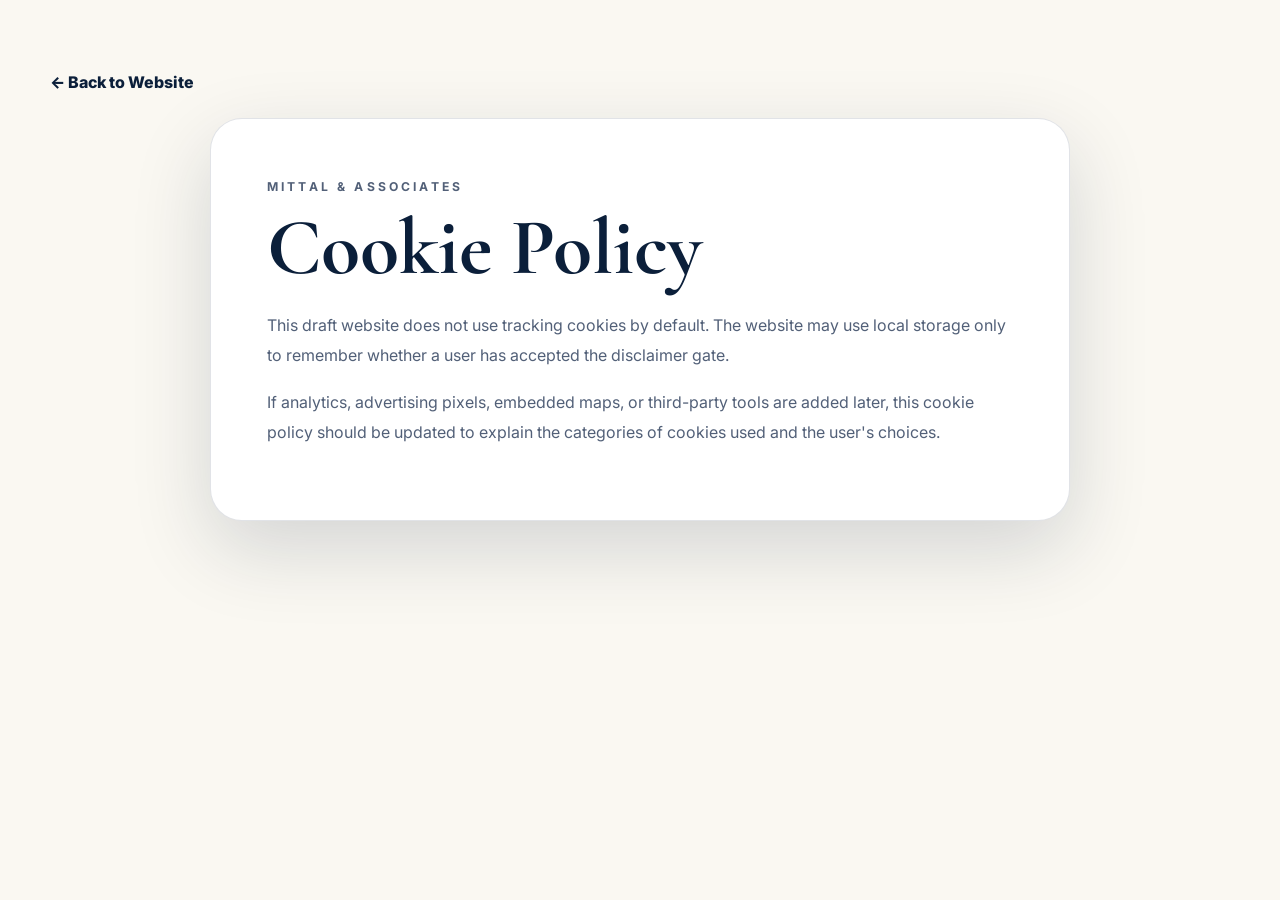
==== cookie-policy.html @ 446680d1 "first commit" ====
<!doctype html>
<html lang="en">
<head>
  <meta charset="utf-8" />
  <meta name="viewport" content="width=device-width, initial-scale=1" />
  <title>Cookie Policy | Mittal & Associates</title>
  <link rel="preconnect" href="https://fonts.googleapis.com" />
  <link rel="preconnect" href="https://fonts.gstatic.com" crossorigin />
  <link href="https://fonts.googleapis.com/css2?family=Cormorant+Garamond:wght@500;600;700&family=Inter:wght@400;500;600;700&display=swap" rel="stylesheet" />
  <link rel="icon" href="assets/favicon.svg" type="image/svg+xml" />
  <link rel="stylesheet" href="css/styles.css" />
</head>
<body class="legal-page">
  <main class="legal-main">
    <div class="shell">
      <a class="back-link" href="index.html">← Back to Website</a>
      <article class="legal-doc">
        <p class="eyebrow">MITTAL & ASSOCIATES</p>
        <h1>Cookie Policy</h1>
        <p>This draft website does not use tracking cookies by default. The website may use local storage only to remember whether a user has accepted the disclaimer gate.</p><p>If analytics, advertising pixels, embedded maps, or third-party tools are added later, this cookie policy should be updated to explain the categories of cookies used and the user's choices.</p>
      </article>
    </div>
  </main>
</body>
</html>
---- css/styles.css ----
:root {
  --navy: #0b1f3a;
  --navy-2: #07162a;
  --gold: #c9a86a;
  --ivory: #faf8f2;
  --mist: #f4f0e8;
  --ink: #111827;
  --muted: #64748b;
  --line: rgba(11, 31, 58, 0.12);
  --shadow: 0 28px 80px rgba(11, 31, 58, 0.16);
  --serif: "Cormorant Garamond", Georgia, serif;
  --sans: "Inter", system-ui, -apple-system, BlinkMacSystemFont, "Segoe UI", sans-serif;
}
* { box-sizing: border-box; }
html { scroll-behavior: smooth; }
body { margin: 0; background: var(--ivory); color: var(--ink); font-family: var(--sans); text-rendering: optimizeLegibility; }
a { color: inherit; text-decoration: none; }
img { max-width: 100%; display: block; }
button, input, textarea { font: inherit; }
::selection { background: rgba(201, 168, 106, 0.35); }
.shell { width: min(1180px, calc(100% - 40px)); margin: 0 auto; }
.eyebrow { margin: 0; color: var(--gold); font-size: 0.76rem; font-weight: 700; letter-spacing: 0.26em; text-transform: uppercase; }
.gold-line { display: block; width: 78px; height: 2px; margin-top: 1.7rem; background: var(--gold); }
.btn { display: inline-flex; align-items: center; justify-content: center; min-height: 48px; border-radius: 999px; padding: 0.9rem 1.35rem; border: 1px solid transparent; font-size: 0.77rem; font-weight: 800; letter-spacing: 0.16em; text-transform: uppercase; cursor: pointer; transition: transform 220ms ease, background 220ms ease, color 220ms ease, border-color 220ms ease; }
.btn:hover { transform: translateY(-2px); }
.btn-navy { background: var(--navy); color: white; }
.btn-navy:hover { background: var(--gold); color: var(--navy); }
.btn-gold { background: var(--gold); color: var(--navy); }
.btn-gold:hover { background: white; }
.btn-outline { border-color: var(--line); color: var(--navy); }
.btn-outline:hover { border-color: var(--gold); color: var(--gold); }
.btn-ghost-light { border-color: rgba(255,255,255,0.28); color: white; }
.btn-ghost-light:hover { border-color: var(--gold); color: var(--gold); }

.disclaimer-gate { position: fixed; inset: 0; z-index: 200; display: grid; place-items: center; padding: 24px; color: white; background: radial-gradient(circle at 30% 0%, rgba(201,168,106,0.23), transparent 30%), linear-gradient(135deg, var(--navy), var(--navy-2)); }
.disclaimer-card { width: min(760px, 100%); padding: clamp(28px, 5vw, 48px); border: 1px solid rgba(255,255,255,0.16); border-radius: 32px; background: rgba(255,255,255,0.075); box-shadow: 0 30px 100px rgba(0,0,0,0.32); backdrop-filter: blur(16px); }
.disclaimer-mark { width: 58px; height: 58px; display: grid; place-items: center; margin-bottom: 22px; border: 1px solid rgba(201,168,106,0.5); border-radius: 999px; color: var(--gold); font-family: var(--serif); font-size: 1.45rem; font-weight: 700; }
.disclaimer-card h1 { margin: 8px 0 18px; font-family: var(--serif); font-size: clamp(2.2rem, 5vw, 4rem); line-height: 1; }
.disclaimer-copy { display: grid; gap: 12px; color: rgba(255,255,255,0.82); line-height: 1.8; }
.disclaimer-copy p { margin: 0; }
.disclaimer-actions { display: flex; gap: 14px; flex-wrap: wrap; margin-top: 30px; }
.disclaimer-gate.is-hidden { display: none; }

.site-header { position: sticky; top: 0; z-index: 90; border-bottom: 1px solid rgba(11,31,58,0.09); background: rgba(250, 248, 242, 0.92); backdrop-filter: blur(18px); }
.nav { height: 76px; display: flex; align-items: center; justify-content: space-between; gap: 20px; }
.brand { display: flex; align-items: center; gap: 12px; color: var(--navy); font-size: 0.76rem; font-weight: 800; letter-spacing: 0.24em; }
.brand img { width: 88px; height: 42px; object-fit: contain; }
.nav-links { display: flex; gap: 26px; color: #475569; font-size: 0.92rem; font-weight: 600; }
.nav-links a:hover { color: var(--navy); }
.nav-cta { padding: 0.75rem 1rem; border-radius: 999px; background: var(--navy); color: white; font-size: 0.72rem; font-weight: 800; letter-spacing: 0.14em; text-transform: uppercase; }
.menu-toggle { display: none; border: 0; background: transparent; color: var(--navy); font-weight: 800; }

.hero { position: relative; min-height: calc(100vh - 76px); display: grid; align-items: center; overflow: hidden; padding: 70px 0; }
.hero-bg { position: absolute; inset: 0; background: radial-gradient(circle at 85% 12%, rgba(201,168,106,0.22), transparent 32%); pointer-events: none; }
.hero-grid { position: relative; display: grid; grid-template-columns: 1.04fr 0.96fr; align-items: center; gap: clamp(40px, 6vw, 78px); }
.hero-copy { min-width: 0; }
.hero h1 { margin: 22px 0 0; max-width: 720px; color: var(--navy); font-family: var(--serif); font-size: clamp(3.1rem, 5.4vw, 5.65rem); line-height: 0.96; letter-spacing: -0.04em; }
.lead { margin: 28px 0 0; color: var(--navy); font-size: clamp(1.13rem, 1.8vw, 1.45rem); font-family: var(--serif); font-weight: 600; }
.hero-text { margin: 14px 0 0; max-width: 640px; color: #536176; font-size: 1.05rem; line-height: 1.88; }
.hero-actions { display: flex; gap: 14px; flex-wrap: wrap; margin-top: 34px; }
.hero-visual { position: relative; }
.arch-frame { position: relative; overflow: hidden; border-radius: 48% 48% 22px 22px; background: var(--navy); padding: 11px; box-shadow: var(--shadow); }
.arch-frame::before { content: ""; position: absolute; left: -34px; top: 12%; width: 110px; height: 110px; border: 1px solid rgba(201,168,106,0.5); border-radius: 999px; pointer-events: none; }
.founder-photo { width: 100%; aspect-ratio: 0.86; object-fit: cover; border-radius: 48% 48% 14px 14px; }
.photo-placeholder { display: none; min-height: 520px; place-items: center; align-content: center; gap: 8px; border-radius: 48% 48% 14px 14px; color: rgba(255,255,255,0.7); background: linear-gradient(135deg, rgba(255,255,255,0.14), rgba(201,168,106,0.18)); }
.photo-placeholder span { font-family: var(--serif); font-size: 2rem; color: white; }
.visual-note { position: absolute; right: 22px; bottom: -18px; padding: 16px 22px; border-radius: 999px; color: var(--navy); background: var(--gold); font-size: 0.78rem; font-weight: 800; letter-spacing: 0.12em; text-transform: uppercase; }
.section { padding: clamp(78px, 9vw, 112px) 0; }
.white { background: white; }
.mist { background: var(--mist); }
.navy { background: var(--navy); color: white; }
.two-col { display: grid; grid-template-columns: 0.82fr 1.18fr; gap: clamp(36px, 6vw, 80px); }
.section-heading h2, .compact-heading h2, .legal-head h2, .contact-copy h2 { margin: 14px 0 0; color: var(--navy); font-family: var(--serif); font-size: clamp(2.4rem, 5vw, 4.2rem); line-height: 1; letter-spacing: -0.035em; }
.navy h2 { color: white; }
.section-body { color: #526078; font-size: 1.05rem; line-height: 1.9; }
.section-body p { margin-top: 0; }
.navy .section-body { color: rgba(255,255,255,0.78); }
.principles { display: grid; gap: 12px; margin-top: 30px; }
.principles span { padding: 16px 18px; border-left: 3px solid var(--gold); background: var(--ivory); color: var(--navy); font-weight: 700; }
.compact-heading { max-width: 760px; }
.practice-grid { display: grid; grid-template-columns: repeat(3, 1fr); gap: 18px; margin-top: 44px; }
.practice-card { min-height: 240px; padding: 28px; border: 1px solid var(--line); border-radius: 28px; background: white; transition: transform 220ms ease, box-shadow 220ms ease; }
.practice-card:hover { transform: translateY(-6px); box-shadow: var(--shadow); }
.practice-card span { color: var(--gold); font-weight: 800; }
.practice-card h3, .why-card h3 { margin: 24px 0 0; color: var(--navy); font-family: var(--serif); font-size: 1.75rem; line-height: 1.05; }
.practice-card p, .why-card p { color: #5d6a7d; line-height: 1.8; margin-bottom: 0; }
.founder-title { color: var(--gold); font-weight: 700; }
.why-grid { display: grid; grid-template-columns: repeat(4, 1fr); gap: 18px; margin-top: 44px; }
.why-card { padding: 26px; border: 1px solid var(--line); border-radius: 28px; background: var(--ivory); }
.legal-head { display: grid; grid-template-columns: 0.95fr 1.05fr; gap: 40px; align-items: end; }
.legal-head p:last-child { color: #526078; line-height: 1.9; font-size: 1.02rem; }
.topic-tabs { display: flex; gap: 10px; overflow-x: auto; padding: 28px 0 8px; }
.topic-tabs button { white-space: nowrap; border: 1px solid var(--line); border-radius: 999px; background: white; padding: 12px 18px; color: var(--navy); font-weight: 800; cursor: pointer; transition: 200ms ease; }
.topic-tabs button.is-active, .topic-tabs button:hover { background: var(--navy); color: white; border-color: var(--navy); }
.news-panel { position: relative; min-height: 330px; margin-top: 18px; border: 1px solid var(--line); border-radius: 34px; background: white; padding: clamp(26px, 5vw, 46px); box-shadow: var(--shadow); }
.news-status { color: #64748b; }
.news-meta { display: flex; flex-wrap: wrap; gap: 12px; color: #64748b; font-size: 0.76rem; font-weight: 800; letter-spacing: 0.12em; text-transform: uppercase; }
.news-card h3 { max-width: 880px; margin: 24px 0 0; color: var(--navy); font-family: var(--serif); font-size: clamp(2rem, 4vw, 3.4rem); line-height: 1; }
.news-card p { max-width: 820px; color: #526078; line-height: 1.9; }
.news-card a { display: inline-flex; margin-top: 10px; color: var(--navy); font-size: 0.8rem; font-weight: 900; letter-spacing: 0.16em; text-transform: uppercase; }
.news-card a:hover { color: var(--gold); }
.news-controls { position: absolute; right: 30px; bottom: 30px; display: flex; gap: 12px; }
.news-controls button { width: 48px; height: 48px; border: 1px solid var(--line); border-radius: 999px; background: var(--navy); color: white; font-size: 1.2rem; cursor: pointer; }
.news-controls button:hover { background: var(--gold); color: var(--navy); }
.contact-grid { display: grid; grid-template-columns: 0.9fr 1.1fr; gap: clamp(36px, 6vw, 70px); }
.contact-copy p { color: #526078; line-height: 1.85; }
address { display: grid; gap: 16px; margin-top: 30px; font-style: normal; color: var(--navy); font-weight: 700; }
address a { padding-left: 18px; border-left: 3px solid var(--gold); }
.contact-form { padding: clamp(24px, 4vw, 36px); border: 1px solid var(--line); border-radius: 32px; background: var(--ivory); }
.form-row { display: grid; grid-template-columns: 1fr 1fr; gap: 16px; }
input, textarea { width: 100%; border: 1px solid var(--line); border-radius: 18px; background: white; padding: 16px 18px; color: var(--ink); outline: none; }
textarea { min-height: 150px; resize: vertical; margin-top: 16px; }
input:focus, textarea:focus { border-color: var(--gold); box-shadow: 0 0 0 4px rgba(201,168,106,0.16); }
.form-note { color: #64748b; font-size: 0.86rem; line-height: 1.6; }
.footer { padding: 48px 0; background: var(--navy); color: white; }
.footer-grid { display: grid; grid-template-columns: 1fr 0.8fr 1fr; gap: 40px; }
.footer h2 { margin: 0; font-family: var(--serif); font-size: 2rem; }
.footer p, .footer a, .footer span, .footer small { color: rgba(255,255,255,0.66); line-height: 1.8; }
.footer-links { display: grid; gap: 8px; }
.footer-links a:hover { color: var(--gold); }
.social-space { text-align: right; }
.social-space p { margin-top: 0; color: white; font-weight: 800; }
.social-space small { display: block; margin-top: 18px; }
.reveal { opacity: 0; transform: translateY(20px); transition: opacity 700ms ease, transform 700ms ease; }
.reveal.is-visible { opacity: 1; transform: none; }
.legal-page { min-height: 100vh; background: var(--ivory); }
.legal-main { padding: 72px 0 100px; }
.legal-doc { max-width: 860px; margin: 0 auto; border: 1px solid var(--line); border-radius: 32px; background: white; padding: clamp(28px, 6vw, 56px); box-shadow: var(--shadow); }
.legal-doc h1 { margin: 12px 0 24px; color: var(--navy); font-family: var(--serif); font-size: clamp(2.7rem, 7vw, 5rem); line-height: 0.95; }
.legal-doc h2 { margin-top: 32px; color: var(--navy); font-family: var(--serif); font-size: 2rem; }
.legal-doc p, .legal-doc li { color: #526078; line-height: 1.9; }
.back-link { display: inline-flex; margin-bottom: 26px; color: var(--navy); font-weight: 800; }
.back-link:hover { color: var(--gold); }
@media (max-width: 980px) {
  .nav-links { position: absolute; top: 76px; left: 20px; right: 20px; display: none; flex-direction: column; padding: 22px; border: 1px solid var(--line); border-radius: 24px; background: white; box-shadow: var(--shadow); }
  .nav-links.is-open { display: flex; }
  .menu-toggle { display: inline-flex; }
  .brand span, .nav-cta { display: none; }
  .hero-grid, .two-col, .legal-head, .contact-grid, .footer-grid { grid-template-columns: 1fr; }
  .practice-grid { grid-template-columns: repeat(2, 1fr); }
  .why-grid { grid-template-columns: repeat(2, 1fr); }
  .social-space { text-align: left; }
}
@media (max-width: 640px) {
  .shell { width: min(100% - 28px, 1180px); }
  .hero { padding: 48px 0 72px; }
  .hero h1 { font-size: clamp(3rem, 14vw, 4rem); line-height: 0.98; }
  .practice-grid, .why-grid, .form-row { grid-template-columns: 1fr; }
  .news-controls { position: static; margin-top: 28px; }
  .visual-note { position: static; margin: 14px auto 0; width: fit-content; }
  .disclaimer-actions { flex-direction: column; }
}
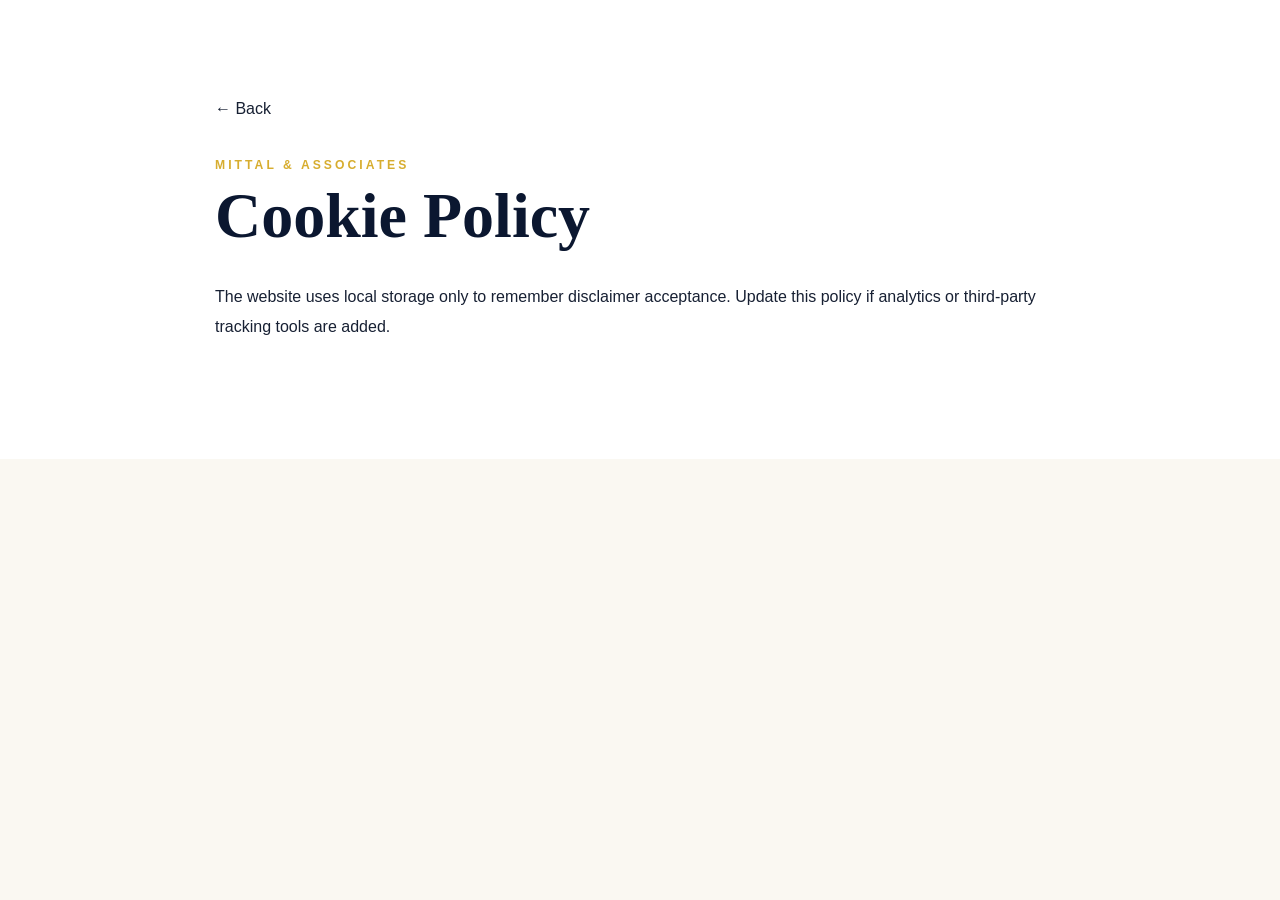
==== commit 942972bd: "V2 redesign homepage and content updates" ====
--- a/cookie-policy.html
+++ b/cookie-policy.html
@@ -1,25 +1 @@
-<!doctype html>
-<html lang="en">
-<head>
-  <meta charset="utf-8" />
-  <meta name="viewport" content="width=device-width, initial-scale=1" />
-  <title>Cookie Policy | Mittal & Associates</title>
-  <link rel="preconnect" href="https://fonts.googleapis.com" />
-  <link rel="preconnect" href="https://fonts.gstatic.com" crossorigin />
-  <link href="https://fonts.googleapis.com/css2?family=Cormorant+Garamond:wght@500;600;700&family=Inter:wght@400;500;600;700&display=swap" rel="stylesheet" />
-  <link rel="icon" href="assets/favicon.svg" type="image/svg+xml" />
-  <link rel="stylesheet" href="css/styles.css" />
-</head>
-<body class="legal-page">
-  <main class="legal-main">
-    <div class="shell">
-      <a class="back-link" href="index.html">← Back to Website</a>
-      <article class="legal-doc">
-        <p class="eyebrow">MITTAL & ASSOCIATES</p>
-        <h1>Cookie Policy</h1>
-        <p>This draft website does not use tracking cookies by default. The website may use local storage only to remember whether a user has accepted the disclaimer gate.</p><p>If analytics, advertising pixels, embedded maps, or third-party tools are added later, this cookie policy should be updated to explain the categories of cookies used and the user's choices.</p>
-      </article>
-    </div>
-  </main>
-</body>
-</html>
+<!doctype html><html><head><meta charset="utf-8"><meta name="viewport" content="width=device-width"><title>Cookie Policy | Mittal & Associates</title><link rel="stylesheet" href="css/styles.css"></head><body><main class="section"><article class="shell" style="max-width:850px"><a href="index.html">← Back</a><p class="eyebrow" style="margin-top:40px">MITTAL &amp; ASSOCIATES</p><h2>Cookie Policy</h2><p style="line-height:1.9">The website uses local storage only to remember disclaimer acceptance. Update this policy if analytics or third-party tracking tools are added.</p></article></main></body></html>
--- a/css/styles.css
+++ b/css/styles.css
@@ -1,152 +1 @@
-:root {
-  --navy: #0b1f3a;
-  --navy-2: #07162a;
-  --gold: #c9a86a;
-  --ivory: #faf8f2;
-  --mist: #f4f0e8;
-  --ink: #111827;
-  --muted: #64748b;
-  --line: rgba(11, 31, 58, 0.12);
-  --shadow: 0 28px 80px rgba(11, 31, 58, 0.16);
-  --serif: "Cormorant Garamond", Georgia, serif;
-  --sans: "Inter", system-ui, -apple-system, BlinkMacSystemFont, "Segoe UI", sans-serif;
-}
-* { box-sizing: border-box; }
-html { scroll-behavior: smooth; }
-body { margin: 0; background: var(--ivory); color: var(--ink); font-family: var(--sans); text-rendering: optimizeLegibility; }
-a { color: inherit; text-decoration: none; }
-img { max-width: 100%; display: block; }
-button, input, textarea { font: inherit; }
-::selection { background: rgba(201, 168, 106, 0.35); }
-.shell { width: min(1180px, calc(100% - 40px)); margin: 0 auto; }
-.eyebrow { margin: 0; color: var(--gold); font-size: 0.76rem; font-weight: 700; letter-spacing: 0.26em; text-transform: uppercase; }
-.gold-line { display: block; width: 78px; height: 2px; margin-top: 1.7rem; background: var(--gold); }
-.btn { display: inline-flex; align-items: center; justify-content: center; min-height: 48px; border-radius: 999px; padding: 0.9rem 1.35rem; border: 1px solid transparent; font-size: 0.77rem; font-weight: 800; letter-spacing: 0.16em; text-transform: uppercase; cursor: pointer; transition: transform 220ms ease, background 220ms ease, color 220ms ease, border-color 220ms ease; }
-.btn:hover { transform: translateY(-2px); }
-.btn-navy { background: var(--navy); color: white; }
-.btn-navy:hover { background: var(--gold); color: var(--navy); }
-.btn-gold { background: var(--gold); color: var(--navy); }
-.btn-gold:hover { background: white; }
-.btn-outline { border-color: var(--line); color: var(--navy); }
-.btn-outline:hover { border-color: var(--gold); color: var(--gold); }
-.btn-ghost-light { border-color: rgba(255,255,255,0.28); color: white; }
-.btn-ghost-light:hover { border-color: var(--gold); color: var(--gold); }
-
-.disclaimer-gate { position: fixed; inset: 0; z-index: 200; display: grid; place-items: center; padding: 24px; color: white; background: radial-gradient(circle at 30% 0%, rgba(201,168,106,0.23), transparent 30%), linear-gradient(135deg, var(--navy), var(--navy-2)); }
-.disclaimer-card { width: min(760px, 100%); padding: clamp(28px, 5vw, 48px); border: 1px solid rgba(255,255,255,0.16); border-radius: 32px; background: rgba(255,255,255,0.075); box-shadow: 0 30px 100px rgba(0,0,0,0.32); backdrop-filter: blur(16px); }
-.disclaimer-mark { width: 58px; height: 58px; display: grid; place-items: center; margin-bottom: 22px; border: 1px solid rgba(201,168,106,0.5); border-radius: 999px; color: var(--gold); font-family: var(--serif); font-size: 1.45rem; font-weight: 700; }
-.disclaimer-card h1 { margin: 8px 0 18px; font-family: var(--serif); font-size: clamp(2.2rem, 5vw, 4rem); line-height: 1; }
-.disclaimer-copy { display: grid; gap: 12px; color: rgba(255,255,255,0.82); line-height: 1.8; }
-.disclaimer-copy p { margin: 0; }
-.disclaimer-actions { display: flex; gap: 14px; flex-wrap: wrap; margin-top: 30px; }
-.disclaimer-gate.is-hidden { display: none; }
-
-.site-header { position: sticky; top: 0; z-index: 90; border-bottom: 1px solid rgba(11,31,58,0.09); background: rgba(250, 248, 242, 0.92); backdrop-filter: blur(18px); }
-.nav { height: 76px; display: flex; align-items: center; justify-content: space-between; gap: 20px; }
-.brand { display: flex; align-items: center; gap: 12px; color: var(--navy); font-size: 0.76rem; font-weight: 800; letter-spacing: 0.24em; }
-.brand img { width: 88px; height: 42px; object-fit: contain; }
-.nav-links { display: flex; gap: 26px; color: #475569; font-size: 0.92rem; font-weight: 600; }
-.nav-links a:hover { color: var(--navy); }
-.nav-cta { padding: 0.75rem 1rem; border-radius: 999px; background: var(--navy); color: white; font-size: 0.72rem; font-weight: 800; letter-spacing: 0.14em; text-transform: uppercase; }
-.menu-toggle { display: none; border: 0; background: transparent; color: var(--navy); font-weight: 800; }
-
-.hero { position: relative; min-height: calc(100vh - 76px); display: grid; align-items: center; overflow: hidden; padding: 70px 0; }
-.hero-bg { position: absolute; inset: 0; background: radial-gradient(circle at 85% 12%, rgba(201,168,106,0.22), transparent 32%); pointer-events: none; }
-.hero-grid { position: relative; display: grid; grid-template-columns: 1.04fr 0.96fr; align-items: center; gap: clamp(40px, 6vw, 78px); }
-.hero-copy { min-width: 0; }
-.hero h1 { margin: 22px 0 0; max-width: 720px; color: var(--navy); font-family: var(--serif); font-size: clamp(3.1rem, 5.4vw, 5.65rem); line-height: 0.96; letter-spacing: -0.04em; }
-.lead { margin: 28px 0 0; color: var(--navy); font-size: clamp(1.13rem, 1.8vw, 1.45rem); font-family: var(--serif); font-weight: 600; }
-.hero-text { margin: 14px 0 0; max-width: 640px; color: #536176; font-size: 1.05rem; line-height: 1.88; }
-.hero-actions { display: flex; gap: 14px; flex-wrap: wrap; margin-top: 34px; }
-.hero-visual { position: relative; }
-.arch-frame { position: relative; overflow: hidden; border-radius: 48% 48% 22px 22px; background: var(--navy); padding: 11px; box-shadow: var(--shadow); }
-.arch-frame::before { content: ""; position: absolute; left: -34px; top: 12%; width: 110px; height: 110px; border: 1px solid rgba(201,168,106,0.5); border-radius: 999px; pointer-events: none; }
-.founder-photo { width: 100%; aspect-ratio: 0.86; object-fit: cover; border-radius: 48% 48% 14px 14px; }
-.photo-placeholder { display: none; min-height: 520px; place-items: center; align-content: center; gap: 8px; border-radius: 48% 48% 14px 14px; color: rgba(255,255,255,0.7); background: linear-gradient(135deg, rgba(255,255,255,0.14), rgba(201,168,106,0.18)); }
-.photo-placeholder span { font-family: var(--serif); font-size: 2rem; color: white; }
-.visual-note { position: absolute; right: 22px; bottom: -18px; padding: 16px 22px; border-radius: 999px; color: var(--navy); background: var(--gold); font-size: 0.78rem; font-weight: 800; letter-spacing: 0.12em; text-transform: uppercase; }
-.section { padding: clamp(78px, 9vw, 112px) 0; }
-.white { background: white; }
-.mist { background: var(--mist); }
-.navy { background: var(--navy); color: white; }
-.two-col { display: grid; grid-template-columns: 0.82fr 1.18fr; gap: clamp(36px, 6vw, 80px); }
-.section-heading h2, .compact-heading h2, .legal-head h2, .contact-copy h2 { margin: 14px 0 0; color: var(--navy); font-family: var(--serif); font-size: clamp(2.4rem, 5vw, 4.2rem); line-height: 1; letter-spacing: -0.035em; }
-.navy h2 { color: white; }
-.section-body { color: #526078; font-size: 1.05rem; line-height: 1.9; }
-.section-body p { margin-top: 0; }
-.navy .section-body { color: rgba(255,255,255,0.78); }
-.principles { display: grid; gap: 12px; margin-top: 30px; }
-.principles span { padding: 16px 18px; border-left: 3px solid var(--gold); background: var(--ivory); color: var(--navy); font-weight: 700; }
-.compact-heading { max-width: 760px; }
-.practice-grid { display: grid; grid-template-columns: repeat(3, 1fr); gap: 18px; margin-top: 44px; }
-.practice-card { min-height: 240px; padding: 28px; border: 1px solid var(--line); border-radius: 28px; background: white; transition: transform 220ms ease, box-shadow 220ms ease; }
-.practice-card:hover { transform: translateY(-6px); box-shadow: var(--shadow); }
-.practice-card span { color: var(--gold); font-weight: 800; }
-.practice-card h3, .why-card h3 { margin: 24px 0 0; color: var(--navy); font-family: var(--serif); font-size: 1.75rem; line-height: 1.05; }
-.practice-card p, .why-card p { color: #5d6a7d; line-height: 1.8; margin-bottom: 0; }
-.founder-title { color: var(--gold); font-weight: 700; }
-.why-grid { display: grid; grid-template-columns: repeat(4, 1fr); gap: 18px; margin-top: 44px; }
-.why-card { padding: 26px; border: 1px solid var(--line); border-radius: 28px; background: var(--ivory); }
-.legal-head { display: grid; grid-template-columns: 0.95fr 1.05fr; gap: 40px; align-items: end; }
-.legal-head p:last-child { color: #526078; line-height: 1.9; font-size: 1.02rem; }
-.topic-tabs { display: flex; gap: 10px; overflow-x: auto; padding: 28px 0 8px; }
-.topic-tabs button { white-space: nowrap; border: 1px solid var(--line); border-radius: 999px; background: white; padding: 12px 18px; color: var(--navy); font-weight: 800; cursor: pointer; transition: 200ms ease; }
-.topic-tabs button.is-active, .topic-tabs button:hover { background: var(--navy); color: white; border-color: var(--navy); }
-.news-panel { position: relative; min-height: 330px; margin-top: 18px; border: 1px solid var(--line); border-radius: 34px; background: white; padding: clamp(26px, 5vw, 46px); box-shadow: var(--shadow); }
-.news-status { color: #64748b; }
-.news-meta { display: flex; flex-wrap: wrap; gap: 12px; color: #64748b; font-size: 0.76rem; font-weight: 800; letter-spacing: 0.12em; text-transform: uppercase; }
-.news-card h3 { max-width: 880px; margin: 24px 0 0; color: var(--navy); font-family: var(--serif); font-size: clamp(2rem, 4vw, 3.4rem); line-height: 1; }
-.news-card p { max-width: 820px; color: #526078; line-height: 1.9; }
-.news-card a { display: inline-flex; margin-top: 10px; color: var(--navy); font-size: 0.8rem; font-weight: 900; letter-spacing: 0.16em; text-transform: uppercase; }
-.news-card a:hover { color: var(--gold); }
-.news-controls { position: absolute; right: 30px; bottom: 30px; display: flex; gap: 12px; }
-.news-controls button { width: 48px; height: 48px; border: 1px solid var(--line); border-radius: 999px; background: var(--navy); color: white; font-size: 1.2rem; cursor: pointer; }
-.news-controls button:hover { background: var(--gold); color: var(--navy); }
-.contact-grid { display: grid; grid-template-columns: 0.9fr 1.1fr; gap: clamp(36px, 6vw, 70px); }
-.contact-copy p { color: #526078; line-height: 1.85; }
-address { display: grid; gap: 16px; margin-top: 30px; font-style: normal; color: var(--navy); font-weight: 700; }
-address a { padding-left: 18px; border-left: 3px solid var(--gold); }
-.contact-form { padding: clamp(24px, 4vw, 36px); border: 1px solid var(--line); border-radius: 32px; background: var(--ivory); }
-.form-row { display: grid; grid-template-columns: 1fr 1fr; gap: 16px; }
-input, textarea { width: 100%; border: 1px solid var(--line); border-radius: 18px; background: white; padding: 16px 18px; color: var(--ink); outline: none; }
-textarea { min-height: 150px; resize: vertical; margin-top: 16px; }
-input:focus, textarea:focus { border-color: var(--gold); box-shadow: 0 0 0 4px rgba(201,168,106,0.16); }
-.form-note { color: #64748b; font-size: 0.86rem; line-height: 1.6; }
-.footer { padding: 48px 0; background: var(--navy); color: white; }
-.footer-grid { display: grid; grid-template-columns: 1fr 0.8fr 1fr; gap: 40px; }
-.footer h2 { margin: 0; font-family: var(--serif); font-size: 2rem; }
-.footer p, .footer a, .footer span, .footer small { color: rgba(255,255,255,0.66); line-height: 1.8; }
-.footer-links { display: grid; gap: 8px; }
-.footer-links a:hover { color: var(--gold); }
-.social-space { text-align: right; }
-.social-space p { margin-top: 0; color: white; font-weight: 800; }
-.social-space small { display: block; margin-top: 18px; }
-.reveal { opacity: 0; transform: translateY(20px); transition: opacity 700ms ease, transform 700ms ease; }
-.reveal.is-visible { opacity: 1; transform: none; }
-.legal-page { min-height: 100vh; background: var(--ivory); }
-.legal-main { padding: 72px 0 100px; }
-.legal-doc { max-width: 860px; margin: 0 auto; border: 1px solid var(--line); border-radius: 32px; background: white; padding: clamp(28px, 6vw, 56px); box-shadow: var(--shadow); }
-.legal-doc h1 { margin: 12px 0 24px; color: var(--navy); font-family: var(--serif); font-size: clamp(2.7rem, 7vw, 5rem); line-height: 0.95; }
-.legal-doc h2 { margin-top: 32px; color: var(--navy); font-family: var(--serif); font-size: 2rem; }
-.legal-doc p, .legal-doc li { color: #526078; line-height: 1.9; }
-.back-link { display: inline-flex; margin-bottom: 26px; color: var(--navy); font-weight: 800; }
-.back-link:hover { color: var(--gold); }
-@media (max-width: 980px) {
-  .nav-links { position: absolute; top: 76px; left: 20px; right: 20px; display: none; flex-direction: column; padding: 22px; border: 1px solid var(--line); border-radius: 24px; background: white; box-shadow: var(--shadow); }
-  .nav-links.is-open { display: flex; }
-  .menu-toggle { display: inline-flex; }
-  .brand span, .nav-cta { display: none; }
-  .hero-grid, .two-col, .legal-head, .contact-grid, .footer-grid { grid-template-columns: 1fr; }
-  .practice-grid { grid-template-columns: repeat(2, 1fr); }
-  .why-grid { grid-template-columns: repeat(2, 1fr); }
-  .social-space { text-align: left; }
-}
-@media (max-width: 640px) {
-  .shell { width: min(100% - 28px, 1180px); }
-  .hero { padding: 48px 0 72px; }
-  .hero h1 { font-size: clamp(3rem, 14vw, 4rem); line-height: 0.98; }
-  .practice-grid, .why-grid, .form-row { grid-template-columns: 1fr; }
-  .news-controls { position: static; margin-top: 28px; }
-  .visual-note { position: static; margin: 14px auto 0; width: fit-content; }
-  .disclaimer-actions { flex-direction: column; }
-}
+:root{--navy:#0b1730;--gold:#d7ad2f;--ivory:#faf8f2;--mist:#f2f0ea;--ink:#172033;--line:rgba(11,23,48,.14);--serif:"Cormorant Garamond",Georgia,serif;--sans:"Inter",Arial,sans-serif}*{box-sizing:border-box}html{scroll-behavior:smooth}body{margin:0;background:var(--ivory);color:var(--ink);font-family:var(--sans)}a{text-decoration:none;color:inherit}.shell{width:min(1180px,calc(100% - 40px));margin:auto}.eyebrow{margin:0;color:var(--gold);font-size:.76rem;font-weight:800;letter-spacing:.25em;text-transform:uppercase}.btn{display:inline-flex;justify-content:center;align-items:center;padding:15px 25px;border:1px solid transparent;border-radius:2px;font-size:.78rem;font-weight:800;letter-spacing:.08em;text-transform:uppercase;cursor:pointer}.gold{background:var(--gold);color:var(--navy)}.navy{background:var(--navy);color:white}.outline-light{border-color:var(--gold);color:var(--gold);background:transparent}.actions{display:flex;gap:14px;flex-wrap:wrap}.gate{position:fixed;inset:0;z-index:200;display:grid;place-items:center;padding:24px;background:linear-gradient(135deg,#071025,#132344);color:white}.gate.hidden{display:none}.gate-card{width:min(760px,100%);padding:clamp(28px,5vw,48px);border:1px solid rgba(255,255,255,.18);border-radius:28px;background:rgba(255,255,255,.07);box-shadow:0 30px 90px rgba(0,0,0,.35)}.gate-card h1{font:700 clamp(2.5rem,6vw,4rem)/1 var(--serif)}.gate-card p{line-height:1.75;color:rgba(255,255,255,.8)}.monogram{width:58px;height:58px;display:grid;place-items:center;border:1px solid var(--gold);border-radius:50%;color:var(--gold);font:700 1.4rem var(--serif)}header{position:sticky;top:0;z-index:100;background:rgba(11,23,48,.97);color:white}.nav{height:98px;display:flex;align-items:center;justify-content:space-between;gap:24px}.logo img{width: 280px;height:82px;object-fit:contain}.links{display:flex;gap:26px;font-size:.82rem;text-transform:uppercase}.consult{background:var(--gold);color:var(--navy);padding:14px 22px;font-weight:800;text-transform:uppercase;font-size:.75rem}.menu{display:none;background:none;border:0;color:white;font-weight:800}.hero{min-height:calc(100vh - 98px);position:relative;display:grid;align-items:center;background:#10182a;overflow:hidden}.hero-bg{position:absolute;inset:0;background-image:url('../assets/hero-law.jpg');background-size:cover;background-position:center}.hero-shade{position:absolute;inset:0;background:linear-gradient(90deg,rgba(5,12,28,.94),rgba(5,12,28,.76) 60%,rgba(5,12,28,.48))}.hero-content{position:relative;padding:90px 0;color:white}.hero-content h1{max-width:950px;margin:22px 0;font:700 clamp(4rem,7.3vw,7.5rem)/.88 var(--serif);letter-spacing:-.04em}.hero-content h1 span{color:var(--gold)}.hero-content>p:not(.eyebrow){max-width:720px;color:rgba(255,255,255,.76);font-size:1.08rem;line-height:1.75}.trust{display:flex;gap:24px;flex-wrap:wrap;margin-top:28px;color:rgba(255,255,255,.72);font-size:.75rem;font-weight:800;text-transform:uppercase;letter-spacing:.08em}.expertise{background:var(--gold)}.expertise-grid{display:grid;grid-template-columns:repeat(5,1fr)}.expertise-grid span{padding:22px 10px;text-align:center;border-right:1px solid rgba(11,23,48,.18);font-size:.74rem;font-weight:800;text-transform:uppercase}.section{padding:100px 0;background:white}.mist{background:var(--mist)}.section h2{margin:14px 0 35px;color:var(--navy);font:700 clamp(2.8rem,5vw,4.7rem)/.95 var(--serif)}.split{display:grid;grid-template-columns:.85fr 1.15fr;gap:70px}.copy{font-size:1.05rem;line-height:1.9;color:#58657a}.copy strong{display:block;margin-top:20px;color:var(--navy);font:700 1.6rem var(--serif)}.cards{display:grid;grid-template-columns:1.35fr 1fr 1fr;gap:18px;align-items:stretch}.cards article,.why article{padding:28px;border:1px solid var(--line);border-radius:20px;background:white}.cards b{color:var(--gold)}.cards h3,.why h3{color:var(--navy);font:700 1.75rem/1 var(--serif)}.cards p,.why p{color:#5d687a;line-height:1.75}.cards article.featured{padding:38px;background:var(--navy);border-color:var(--navy);position:relative}.cards article.featured b{color:var(--gold);font-size:1.1rem}.cards article.featured h3{color:white;font-size:2.1rem}.cards article.featured p{color:rgba(255,255,255,.78);font-size:1.05rem}.other{margin-top:40px;padding-top:30px;border-top:1px solid var(--line)}.tags{display:flex;gap:12px;flex-wrap:wrap;margin-top:20px}.tags span{padding:12px 18px;border:1px solid var(--line);border-radius:999px;background:white;font-weight:700}.team{background:var(--navy);color:white}.team-grid{display:grid;grid-template-columns:.8fr 1.2fr;gap:70px;align-items:center}.portrait{padding:8px;border:1px solid rgba(215,173,47,.45);border-radius:180px 180px 24px 24px}.portrait img{width:100%;aspect-ratio:.84;object-fit:cover;border-radius:170px 170px 18px 18px}.placeholder{display:none;min-height:520px;place-items:center}.team h2{color:white}.team h3{color:var(--gold);font-size:1rem}.team p{color:rgba(255,255,255,.76);line-height:1.8}.text-link{color:var(--gold);font-weight:800}.why{display:grid;grid-template-columns:repeat(4,1fr);gap:18px}.hub-head{display:grid;grid-template-columns:1fr 1fr;gap:50px}.hub-head>p{color:#5d687a;line-height:1.8}.topics{display:flex;gap:9px;overflow:auto;margin-bottom:20px}.topics button,.news-nav button,.tab{padding:12px 18px;border:1px solid var(--line);border-radius:999px;background:white;color:var(--navy);font-weight:800;cursor:pointer}.topics button.active,.tab.active{background:var(--navy);color:white}.news-shell{padding:30px;border:1px solid var(--line);border-radius:24px;background:white}.news-grid{display:grid;grid-template-columns:repeat(3,1fr);gap:18px}.news-card{padding:22px;border:1px solid var(--line);border-radius:18px}.news-card small{color:#687386}.news-card h3{font:700 1.55rem/1.08 var(--serif);color:var(--navy)}.news-card a{color:var(--gold);font-weight:800}.news-nav{display:flex;justify-content:flex-end;gap:8px;margin-top:18px}.contact-grid{display:grid;grid-template-columns:.75fr 1.25fr;gap:28px}address{display:grid;gap:15px;font-style:normal;font-weight:700}address a,address span{padding-left:14px;border-left:3px solid var(--gold)}.map{overflow:hidden;border-radius:22px;border:1px solid var(--line);background:var(--mist)}.map iframe{display:block;width:100%;min-height:380px;border:0}.map small{display:block;padding:10px;color:#667085}.form-hub{max-width:900px;margin:55px auto 0}.form-tabs{display:flex;gap:8px;margin-bottom:14px}.form-panel{display:none;padding:32px;border:1px solid var(--line);border-radius:22px;background:var(--mist)}.form-panel.active{display:block}.form-row{display:grid;grid-template-columns:1fr 1fr;gap:14px}input,textarea{width:100%;margin-bottom:14px;padding:15px;border:1px solid var(--line);border-radius:12px;background:white;font:inherit}textarea{min-height:140px}.form-panel p{color:#667085;font-size:.85rem}footer{padding:45px 0;background:var(--navy);color:white}.footer-grid{display:grid;grid-template-columns:1fr 1fr 1fr;gap:40px}.footer-grid>div{display:grid;gap:8px}.footer-grid p,.footer-grid a,.footer-grid span{color:rgba(255,255,255,.66)}@media(max-width:900px){.links{display:none;position:absolute;top:98px;left:20px;right:20px;flex-direction:column;padding:22px;background:var(--navy)}.links.open{display:flex}.menu{display:block}.consult{display:none}.split,.team-grid,.hub-head,.contact-grid,.footer-grid{grid-template-columns:1fr}.cards{grid-template-columns:repeat(2,1fr)}.why{grid-template-columns:repeat(2,1fr)}.news-grid{grid-template-columns:1fr 1fr}.expertise-grid{grid-template-columns:repeat(2,1fr)}}@media(max-width:600px){.hero-content h1{font-size:clamp(3.3rem,15vw,4.7rem)}.cards,.why,.news-grid,.form-row{grid-template-columns:1fr}.logo img{width: 200px;height:60px}.section{padding:75px 0}.shell{width:min(100% - 28px,1180px)}}
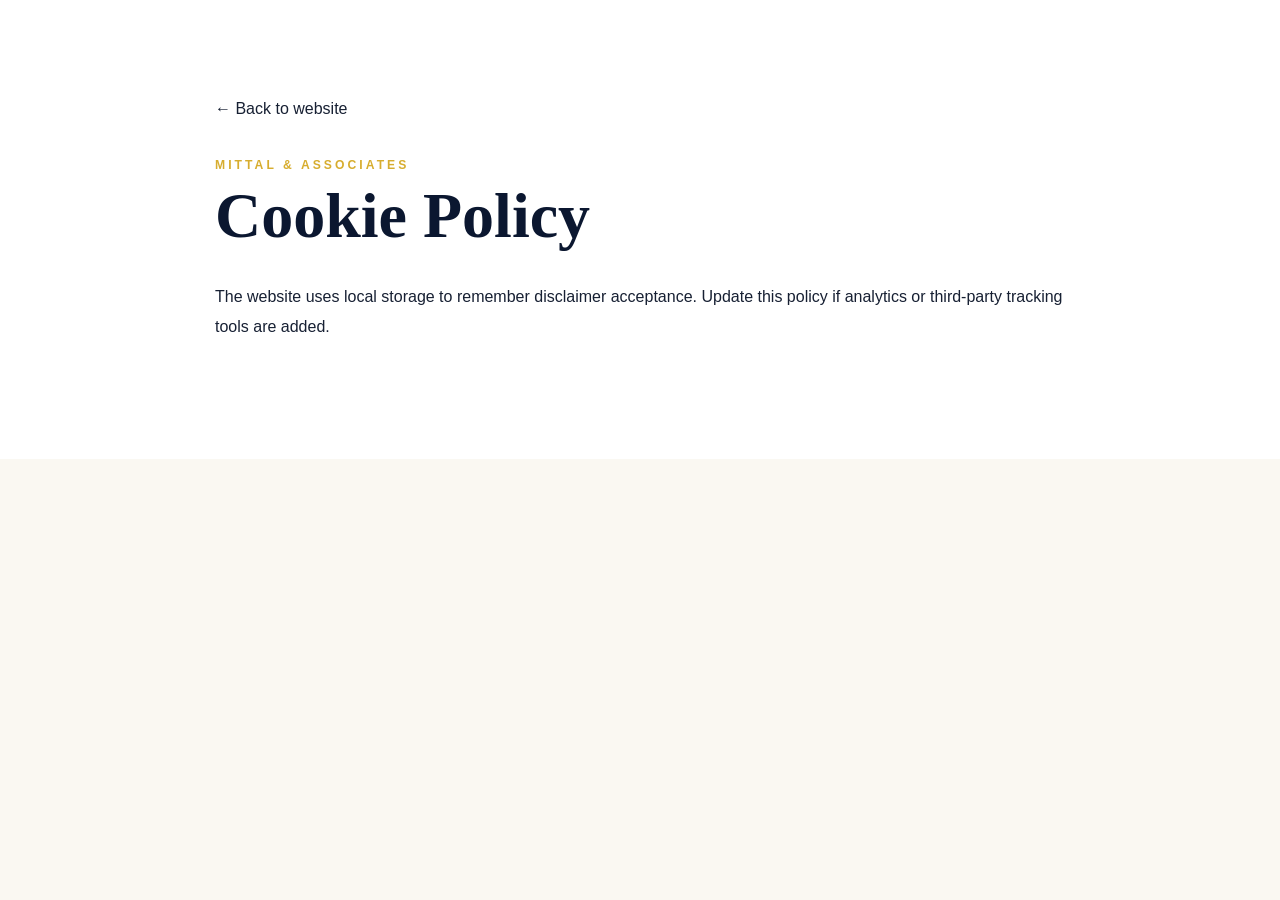
==== commit abedc8f5: "V2.1 redesign homepage and content updates" ====
--- a/cookie-policy.html
+++ b/cookie-policy.html
@@ -1 +1 @@
-<!doctype html><html><head><meta charset="utf-8"><meta name="viewport" content="width=device-width"><title>Cookie Policy | Mittal & Associates</title><link rel="stylesheet" href="css/styles.css"></head><body><main class="section"><article class="shell" style="max-width:850px"><a href="index.html">← Back</a><p class="eyebrow" style="margin-top:40px">MITTAL &amp; ASSOCIATES</p><h2>Cookie Policy</h2><p style="line-height:1.9">The website uses local storage only to remember disclaimer acceptance. Update this policy if analytics or third-party tracking tools are added.</p></article></main></body></html>+<!doctype html><html lang="en"><head><meta charset="utf-8"><meta name="viewport" content="width=device-width,initial-scale=1"><title>Cookie Policy | Mittal &amp; Associates</title><link rel="stylesheet" href="css/style.css"></head><body><main class="section"><article class="shell" style="max-width:850px"><a href="index.html">← Back to website</a><p class="eyebrow" style="margin-top:40px">MITTAL &amp; ASSOCIATES</p><h2>Cookie Policy</h2><p style="line-height:1.9">The website uses local storage to remember disclaimer acceptance. Update this policy if analytics or third-party tracking tools are added.</p></article></main></body></html>
--- a/css/style.css
+++ b/css/style.css
@@ -0,0 +1,36 @@
+:root{--navy:#0b1730;--gold:#d7ad2f;--ivory:#faf8f2;--mist:#f2f0ea;--ink:#172033;--line:rgba(11,23,48,.14);--serif:"Cormorant Garamond",Georgia,serif;--sans:"Inter",Arial,sans-serif}
+*{box-sizing:border-box}html{scroll-behavior:smooth}body{margin:0;background:var(--ivory);color:var(--ink);font-family:var(--sans)}a{text-decoration:none;color:inherit}.shell{width:min(1180px,calc(100% - 40px));margin:auto}.eyebrow{margin:0;color:var(--gold);font-size:.76rem;font-weight:800;letter-spacing:.25em;text-transform:uppercase}.btn{display:inline-flex;justify-content:center;align-items:center;padding:15px 25px;border:1px solid transparent;border-radius:2px;font-size:.78rem;font-weight:800;letter-spacing:.08em;text-transform:uppercase;cursor:pointer}.gold{background:var(--gold);color:var(--navy)}.navy{background:var(--navy);color:white}.outline-light{border-color:var(--gold);color:var(--gold);background:transparent}.actions{display:flex;gap:14px;flex-wrap:wrap}.gate{position:fixed;inset:0;z-index:200;display:grid;place-items:center;padding:24px;background:linear-gradient(135deg,#071025,#132344);color:white}.gate.hidden{display:none}.gate-card{width:min(760px,100%);padding:clamp(28px,5vw,48px);border:1px solid rgba(255,255,255,.18);border-radius:28px;background:rgba(255,255,255,.07);box-shadow:0 30px 90px rgba(0,0,0,.35)}.gate-card h1{font:700 clamp(2.5rem,6vw,4rem)/1 var(--serif)}.gate-card p{line-height:1.75;color:rgba(255,255,255,.8)}.monogram{width:58px;height:58px;display:grid;place-items:center;border:1px solid var(--gold);border-radius:50%;color:var(--gold);font:700 1.4rem var(--serif)}
+.site-header{position:sticky;top:0;z-index:100;background:rgba(11,23,48,.98);color:white}.nav{height:96px;display:flex;align-items:center;justify-content:space-between;gap:22px}.logo{width:330px;height:86px;flex:0 0 330px;display:flex;align-items:center;overflow:hidden}.logo img{width:100%;height:100%;object-fit:cover;object-position:center;transform:scale(1.18);transform-origin:center}.links{display:flex;gap:22px;font-size:.78rem;text-transform:uppercase;white-space:nowrap}.links a:hover{color:var(--gold)}.consult{background:var(--gold);color:var(--navy);padding:14px 18px;font-weight:800;text-transform:uppercase;font-size:.72rem;white-space:nowrap}.menu{display:none;background:none;border:0;color:white;font-weight:800}
+.hero{min-height:calc(100vh - 96px);position:relative;display:grid;align-items:center;background:#10182a;overflow:hidden}.hero-bg{position:absolute;inset:0;background-image:linear-gradient(135deg,rgba(16,24,42,.35),rgba(11,23,48,.45)),url('../assets/hero-reference.jpg');background-size:cover;background-position:center}.hero-shade{position:absolute;inset:0;background:linear-gradient(90deg,rgba(5,12,28,.96),rgba(5,12,28,.78) 60%,rgba(5,12,28,.48))}.hero-content{position:relative;padding:90px 0;color:white}.hero-content h1{max-width:950px;margin:22px 0;font:700 clamp(4rem,7.3vw,7.5rem)/.88 var(--serif);letter-spacing:-.04em}.hero-content h1 span{color:var(--gold)}.hero-copy{max-width:720px;color:rgba(255,255,255,.78);font-size:1.08rem;line-height:1.75}.trust{display:flex;gap:24px;flex-wrap:wrap;margin-top:28px;color:rgba(255,255,255,.72);font-size:.75rem;font-weight:800;text-transform:uppercase;letter-spacing:.08em}.expertise{background:var(--gold)}.expertise-grid{display:grid;grid-template-columns:repeat(5,1fr)}.expertise-grid span{padding:22px 10px;text-align:center;border-right:1px solid rgba(11,23,48,.18);font-size:.74rem;font-weight:800;text-transform:uppercase}
+.section{padding:100px 0;background:white}.mist{background:var(--mist)}.section h2{margin:14px 0 35px;color:var(--navy);font:700 clamp(2.8rem,5vw,4.7rem)/.95 var(--serif)}.split{display:grid;grid-template-columns:.85fr 1.15fr;gap:70px}.copy{font-size:1.05rem;line-height:1.9;color:#58657a}.copy strong{display:block;margin-top:20px;color:var(--navy);font:700 1.6rem var(--serif)}
+.cards{display:grid;grid-template-columns:1.55fr 1fr 1fr;gap:18px;align-items:stretch}.practice-card{padding:28px;border:1px solid var(--line);border-radius:20px;background:white}.practice-card b{color:var(--gold)}.practice-card h3,.why h3{color:var(--navy);font:700 1.75rem/1 var(--serif)}.practice-card p,.why p{color:#5d687a;line-height:1.75}.practice-featured{min-height:355px;padding:38px;background:var(--navy);border-color:var(--navy);color:white}.practice-featured h3{margin:28px 0 18px;color:white;font-size:clamp(2.4rem,4vw,3.4rem);line-height:.95}.practice-featured p{color:rgba(255,255,255,.78)}.practice-featured .featured-label{margin:14px 0 0;color:var(--gold);font-size:.72rem;font-weight:800;letter-spacing:.15em;text-transform:uppercase}.other{margin-top:40px;padding-top:30px;border-top:1px solid var(--line)}.tags{display:flex;gap:12px;flex-wrap:wrap;margin-top:20px}.tags span{padding:12px 18px;border:1px solid var(--line);border-radius:999px;background:white;font-weight:700}
+.team{background:var(--navy);color:white}.team-grid{display:grid;grid-template-columns:.8fr 1.2fr;gap:70px;align-items:center}.portrait{padding:8px;border:1px solid rgba(215,173,47,.45);border-radius:180px 180px 24px 24px;overflow:hidden}.portrait img{width:100%;aspect-ratio:.84;object-fit:cover;border-radius:170px 170px 18px 18px}.team h2{color:white}.team h3{color:var(--gold);font-size:1rem}.team p{color:rgba(255,255,255,.76);line-height:1.8}.text-link{color:var(--gold);font-weight:800}.why{display:grid;grid-template-columns:repeat(4,1fr);gap:18px}.why article{padding:28px;border:1px solid var(--line);border-radius:20px;background:white}
+.hub-head{display:grid;grid-template-columns:1fr 1fr;gap:50px}.hub-head>p{color:#5d687a;line-height:1.8}.topics{display:flex;gap:9px;overflow:auto;margin-bottom:20px}.topics button,.news-nav button,.tab{padding:12px 18px;border:1px solid var(--line);border-radius:999px;background:white;color:var(--navy);font-weight:800;cursor:pointer}.topics button.active,.tab.active{background:var(--navy);color:white}.news-shell{padding:30px;border:1px solid var(--line);border-radius:24px;background:white}.news-grid{display:grid;grid-template-columns:repeat(3,1fr);gap:18px}.news-card{padding:22px;border:1px solid var(--line);border-radius:18px}.news-card small{color:#687386}.news-card h3{font:700 1.55rem/1.08 var(--serif);color:var(--navy)}.news-card a{color:var(--gold);font-weight:800}.news-nav{display:flex;justify-content:flex-end;gap:8px;margin-top:18px}
+.contact-grid{display:grid;grid-template-columns:.75fr 1.25fr;gap:28px}address{display:grid;gap:15px;font-style:normal;font-weight:700}address a,address span{padding-left:14px;border-left:3px solid var(--gold)}.map{overflow:hidden;border-radius:22px;border:1px solid var(--line);background:var(--mist)}.map iframe{display:block;width:100%;min-height:380px;border:0}.map small{display:block;padding:10px;color:#667085}.form-hub{max-width:900px;margin:55px auto 0}.form-tabs{display:flex;gap:8px;margin-bottom:14px}.form-panel{display:none;padding:32px;border:1px solid var(--line);border-radius:22px;background:var(--mist)}.form-panel.active{display:block}.form-row{display:grid;grid-template-columns:1fr 1fr;gap:14px}input,textarea{width:100%;margin-bottom:14px;padding:15px;border:1px solid var(--line);border-radius:12px;background:white;font:inherit}textarea{min-height:140px}.form-panel p{color:#667085;font-size:.85rem}footer{padding:45px 0;background:var(--navy);color:white}.footer-grid{display:grid;grid-template-columns:1fr 1fr 1fr;gap:40px}.footer-grid>div{display:grid;gap:8px}.footer-grid p,.footer-grid a,.footer-grid span{color:rgba(255,255,255,.66)}
+@media(max-width:1100px){.logo{width:270px;flex-basis:270px}.links{gap:15px;font-size:.72rem}}
+@media(max-width:900px){.nav{height:84px}.logo{width:240px;height:76px;flex-basis:240px}.links{display:none;position:absolute;top:84px;left:20px;right:20px;flex-direction:column;padding:22px;background:var(--navy)}.links.open{display:flex}.menu{display:block}.consult{display:none}.split,.team-grid,.hub-head,.contact-grid,.footer-grid{grid-template-columns:1fr}.cards{grid-template-columns:1fr 1fr}.practice-featured{grid-column:1/-1}.why{grid-template-columns:repeat(2,1fr)}.news-grid{grid-template-columns:1fr 1fr}.expertise-grid{grid-template-columns:repeat(2,1fr)}}
+@media(max-width:600px){.shell{width:min(100% - 28px,1180px)}.hero{min-height:calc(100vh - 78px)}.hero-content h1{font-size:clamp(3.3rem,15vw,4.7rem)}.cards,.why,.news-grid,.form-row{grid-template-columns:1fr}.practice-featured{grid-column:auto}.logo{width:205px;height:68px;flex-basis:205px}.logo img{transform:scale(1.12)}.section{padding:75px 0}.expertise-grid{grid-template-columns:1fr 1fr}}
+
+
+/* V4.1 logo containment fix: show the full mark without cropping */
+.site-header{background:rgba(11,23,48,.99)}
+.nav{height:112px}
+.logo{width:280px;height:104px;flex:0 0 280px;display:flex;align-items:center;justify-content:flex-start;overflow:visible}
+.logo img{display:block;width:auto;height:96px;max-width:280px;object-fit:contain;object-position:left center;transform:none;background:transparent}
+.hero{min-height:calc(100vh - 112px)}
+
+/* Static V2 Legal Intelligence Hub */
+.news-panel{position:relative;min-height:330px;margin-top:18px;border:1px solid var(--line);border-radius:34px;background:white;padding:clamp(26px,5vw,46px);box-shadow:0 28px 80px rgba(11,23,48,.16)}
+.news-status{color:#64748b}
+.news-card-v2{padding:0;border:0;border-radius:0;background:transparent;max-width:900px}
+.news-meta{display:flex;flex-wrap:wrap;gap:12px;color:#64748b;font-size:.76rem;font-weight:800;letter-spacing:.12em;text-transform:uppercase}
+.news-card-v2 h3{max-width:880px;margin:24px 0 0;color:var(--navy);font:700 clamp(2rem,4vw,3.4rem)/1 var(--serif)}
+.news-card-v2 p{max-width:820px;color:#526078;line-height:1.9}
+.news-card-v2 a{display:inline-flex;margin-top:10px;color:var(--navy);font-size:.8rem;font-weight:900;letter-spacing:.16em;text-transform:uppercase}
+.news-card-v2 a:hover{color:var(--gold)}
+.news-controls{position:absolute;right:30px;bottom:30px;display:flex;gap:12px}
+.news-controls button{width:48px;height:48px;border:1px solid var(--line);border-radius:999px;background:var(--navy);color:white;font-size:1.2rem;cursor:pointer}
+.news-controls button:hover{background:var(--gold);color:var(--navy)}
+@media(max-width:1100px){.logo{width:245px;flex-basis:245px}.logo img{max-width:245px;height:92px}}
+@media(max-width:900px){.nav{height:96px}.logo{width:220px;height:88px;flex-basis:220px}.logo img{max-width:220px;height:82px}.links{top:96px}.hero{min-height:calc(100vh - 96px)}}
+@media(max-width:600px){.nav{height:84px}.logo{width:176px;height:78px;flex-basis:176px}.logo img{max-width:176px;height:72px;transform:none}.links{top:84px}.hero{min-height:calc(100vh - 84px)}.news-controls{position:static;margin-top:28px}}
